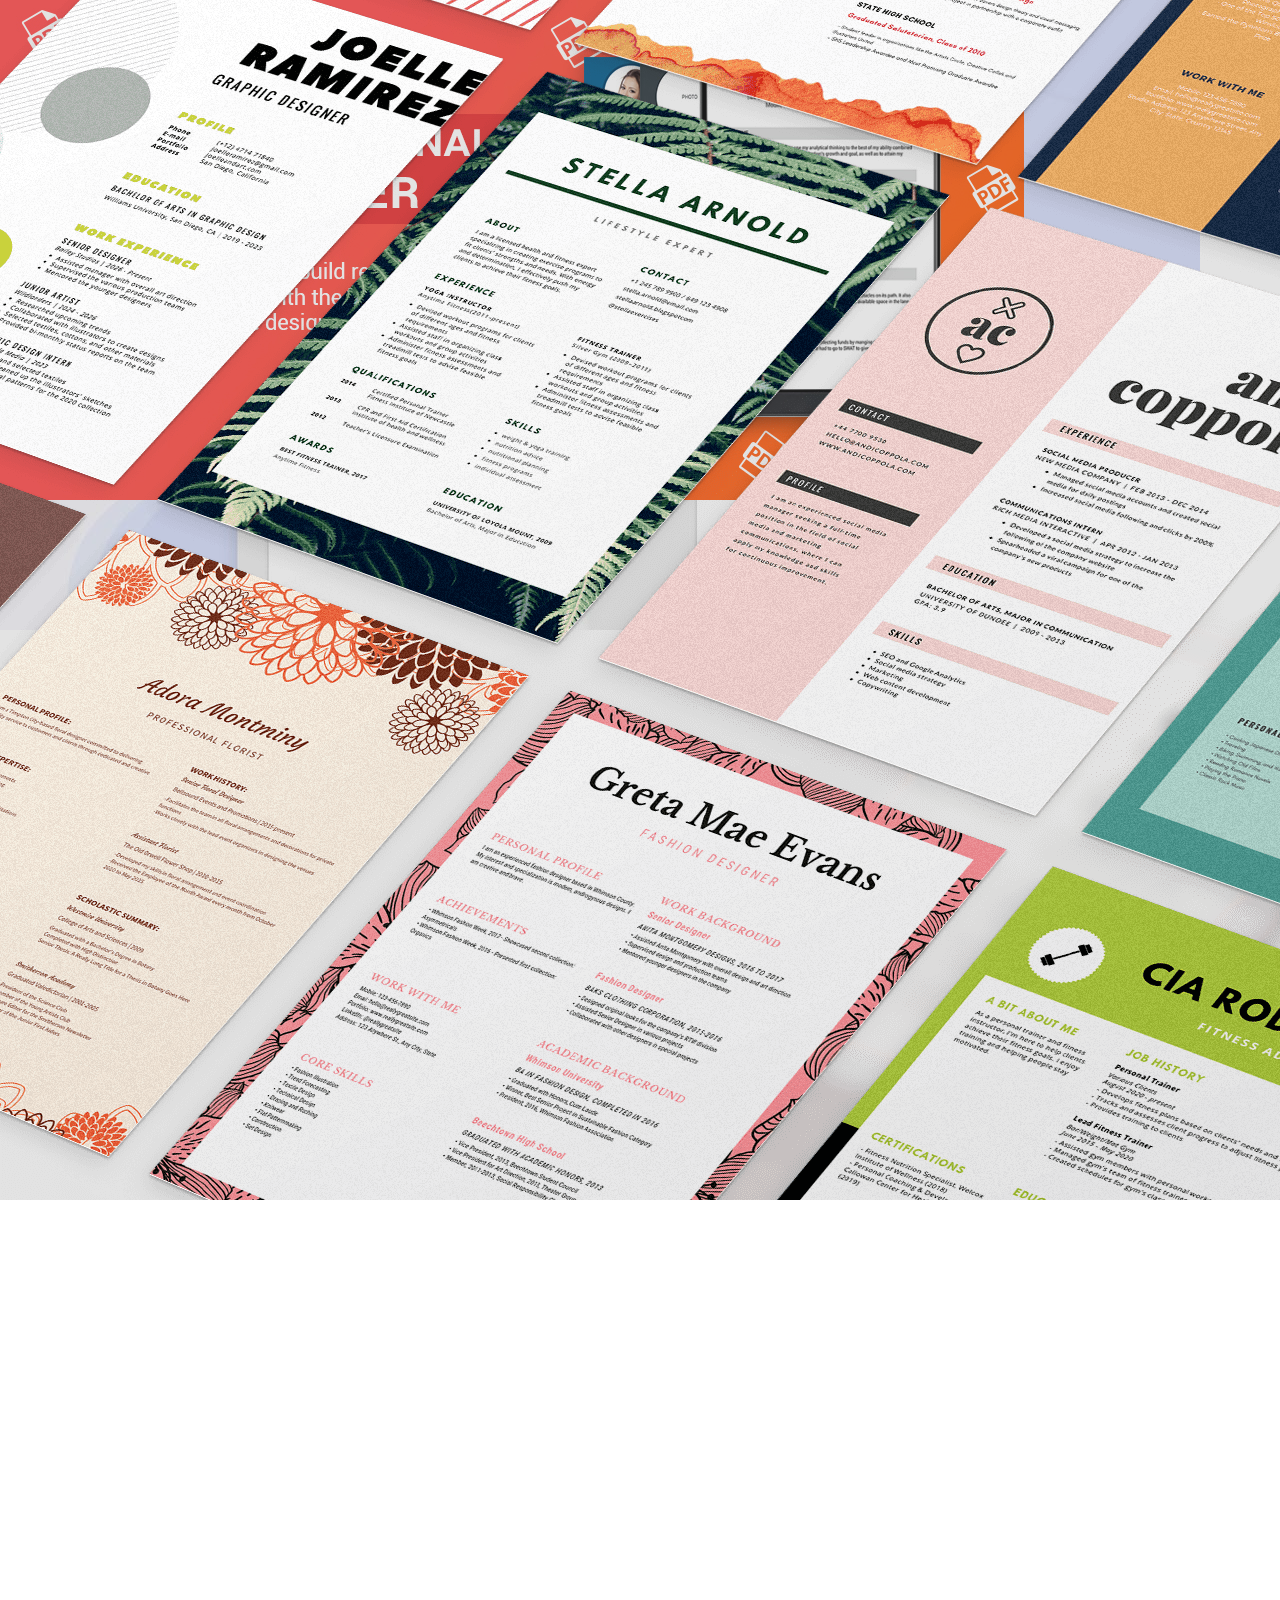
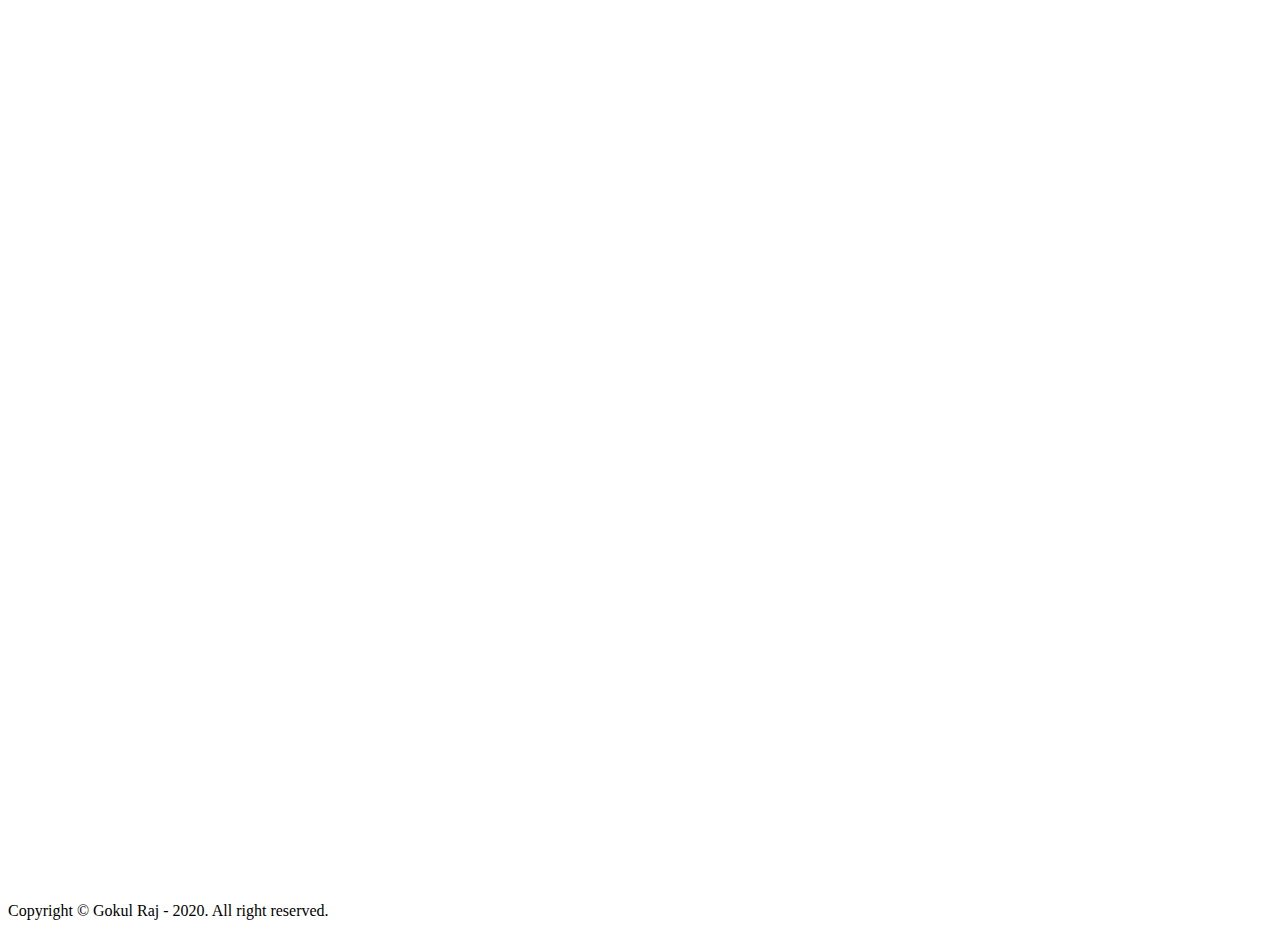
==== index.html @ e4b0aaa5 "SGRR Resume Builder" ====
<html>
	<head>
		<!-- Required meta tags -->
	    <meta charset="utf-8">
    	<meta name="viewport" content="width=device-width, initial-scale=1, shrink-to-fit=no">

		<link rel="stylesheet" href="https://cdn.jsdelivr.net/npm/bootstrap@4.5.3/dist/css/bootstrap.min.css" integrity="sha384-TX8t27EcRE3e/ihU7zmQxVncDAy5uIKz4rEkgIXeMed4M0jlfIDPvg6uqKI2xXr2" crossorigin="anonymous">

		<link href="https://maxcdn.bootstrapcdn.com/font-awesome/4.2.0/css/font-awesome.min.css" rel="stylesheet">

		<script src="https://code.jquery.com/jquery-3.5.1.slim.min.js" integrity="sha384-DfXdz2htPH0lsSSs5nCTpuj/zy4C+OGpamoFVy38MVBnE+IbbVYUew+OrCXaRkfj" crossorigin="anonymous"></script>
		
		<script src="https://cdn.jsdelivr.net/npm/bootstrap@4.5.3/dist/js/bootstrap.bundle.min.js" integrity="sha384-ho+j7jyWK8fNQe+A12Hb8AhRq26LrZ/JpcUGGOn+Y7RsweNrtN/tE3MoK7ZeZDyx" crossorigin="anonymous"></script>

		<link rel="icon" type="image/png" sizes="32x32" href="images/favicon-32x32.png">
		<title>Resume Builder</title>

		<link rel="stylesheet" type="text/css" href="css/style.css">
	</head>
	<body>

		<!-- NAV Bar -->
		<nav class="navbar navbar-expand-lg navbar-dark bg-dark">
		  <a class="navbar-brand" href="#">
		    <img src="images/resIcon.png" width="40" height="40" class="d-inline-block align-top" alt="" loading="lazy">
		    Resume Builder
		  </a>
		  <button class="navbar-toggler" type="button" data-toggle="collapse" data-target="#navbarNav" aria-controls="navbarNav" aria-expanded="false" aria-label="Toggle navigation">
		    <span class="navbar-toggler-icon"></span>
		  </button>
		  <div class="collapse navbar-collapse justify-content-end" id="navbarNav">
		    <ul class="navbar-nav">
		      <li class="nav-item active">
		        <a class="nav-link" href="index.html"><i class="fa fa-home"></i> Home <span class="sr-only">(current)</span></a>
		      </li>
		      <li class="nav-item">
		        <a class="nav-link" href="build.html"><i class="fa fa-file-text-o"></i> Build Resume</a>
		      </li>
		      <li class="nav-item">
		        <a class="nav-link" href="recents.html"><i class="fa fa-share"></i> Recents</a>
		      </li>
		      <li class="nav-item">
		        <a class="nav-link" href="contact.html"><i class="fa fa-envelope-o"></i> Contacts</a>
		      </li>
		    </ul>
		  </div>
		</nav>
		
		<!-- Carousal -->

		<div id="carouselExampleIndicators" class="carousel slide" data-ride="carousel" data-interval="3000">
		  <ol class="carousel-indicators">
		    <li data-target="#carouselExampleIndicators" data-slide-to="0" class="active"></li>
		    <li data-target="#carouselExampleIndicators" data-slide-to="1"></li>
		    <li data-target="#carouselExampleIndicators" data-slide-to="2"></li>
		  </ol>
		  <div class="carousel-inner">
		    <div class="carousel-item active">
		      <img src="images/c1.jpg" class="d-block w-100 img-fluid" alt="...">
		    </div>
		    <div class="carousel-item">
		      <img src="images/c2.jpg" class="d-block w-100 img-fluid" alt="...">
		    </div>
		    <div class="carousel-item">
		      <img src="images/c3.jpg" class="d-block w-100 img-fluid" alt="...">
		    </div>
		  </div>
		  <a class="carousel-control-prev" href="#carouselExampleIndicators" role="button" data-slide="prev">
		    <span class="carousel-control-prev-icon" aria-hidden="true"></span>
		    <span class="sr-only">Previous</span>
		  </a>
		  <a class="carousel-control-next" href="#carouselExampleIndicators" role="button" data-slide="next">
		    <span class="carousel-control-next-icon" aria-hidden="true"></span>
		    <span class="sr-only">Next</span>
		  </a>
		</div>

		<!-- Content -->
		<div class="container">
			&nbsp;
		</div>
		
		<!-- Footer -->

		<footer>
			<div class="container-fluid bg-dark">
		
	            <div class="row">
	   	            <div class="col-sm-11 text-white" style="margin-top: 20px">
	   					<p class="text-center"> Copyright © Gokul Raj - 2020. All right reserved. </p>
	   		        </div>
			    </div>
			</div>
		</footer> 
	</body>
</html>
---- css/style.css ----
/*Carousel css*/

.carousel .carousel-item {
  height: 500px;
}

.carousel-item img {
    position: absolute;
    object-fit:cover;
    top: 0;
    left: 0;
    min-height: 500px;
}

/*Footer css*/

.header-font {
  font-family: "Josefin Slab","Helvetica Neue",Helvetica,Arial,sans-serif;
  color: #fd1506;
}


.footer {
	background: #EDEFF1;
	height: 2.5rem;
	padding-bottom: 30px;
	position: absolute;
	width: 100%;
  bottom: 0;
	border-bottom: 1px solid #CCCCCC;
	border-top: 1px solid #DDDDDD;
}
.footer p {
	margin: 0;
}
.footer img {
	max-width: 100%;
}
.footer h3 {
	border-bottom: 1px solid #BAC1C8;
	color: #54697E;
	font-size: 18px;
	font-weight: 600;
	line-height: 27px;
	padding: 40px 0 10px;
	text-transform: uppercase;
}
.footer ul {
	font-size: 13px;
	list-style-type: none;
	margin-left: 0;
	padding-left: 0;
	margin-top: 15px;
	color: #7F8C8D;
}
.footer ul li a {
	padding: 0 0 5px 0;
	display: block;
}
.footer a {
	color: #78828D
}

/*Contacts CSS*/

font-family: 'Roboto', sans-serif;

body {
  background: #D9B280;
  font-family: "Roboto", sans-serif;
}

.container {
  background: #FFFFFF;
  width: 900px;
  height: 650px;
  margin: 5% auto;
  position: relative;
}
.container .map {
  width: 45%;
  float: left;
}
.container .contact-form {
  width: 53%;
  margin-left: 2%;
  float: left;
}
.container .contact-form .title {
  font-size: 2.5em;
  font-family: "Roboto", sans-serif;
  font-weight: 700;
  color: #242424;
  margin: 5% 8%;
}
.container .contact-form .subtitle {
  font-size: 1.2em;
  font-weight: 400;
  margin: 0 4% 5% 8%;
}
.container .contact-form input,
.container .contact-form textarea {
  width: 330px;
  padding: 3%;
  margin: 2% 8%;
  color: #242424;
  border: 1px solid #B7B7B7;
}
.container .contact-form input::placeholder,
.container .contact-form textarea::placeholder {
  color: #242424;
}
.container .contact-form .btn-send {
  background: #1B9CFC;
  width: 180px;
  height: 60px;
  color: #FFFFFF;
  font-weight: 700;
  margin: 2% 8%;
  border: none;
}

/*Resume build css*/
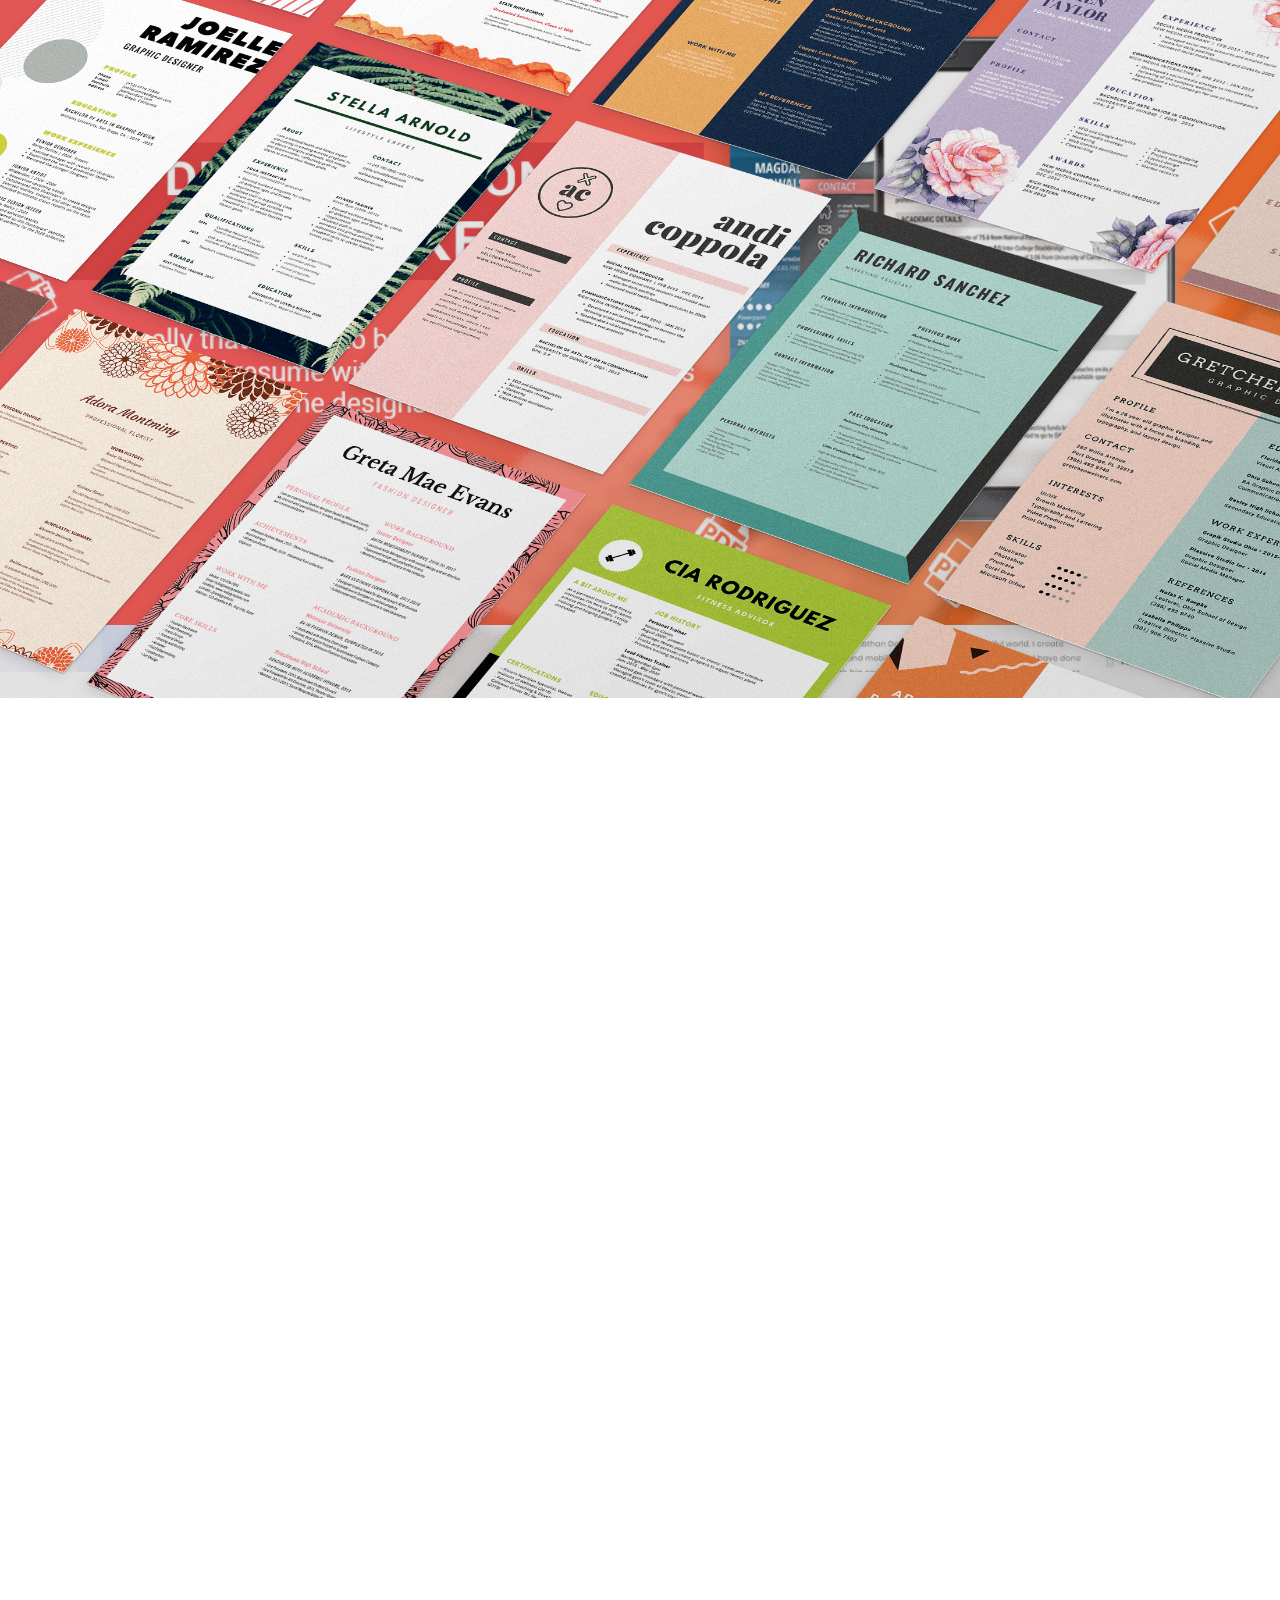
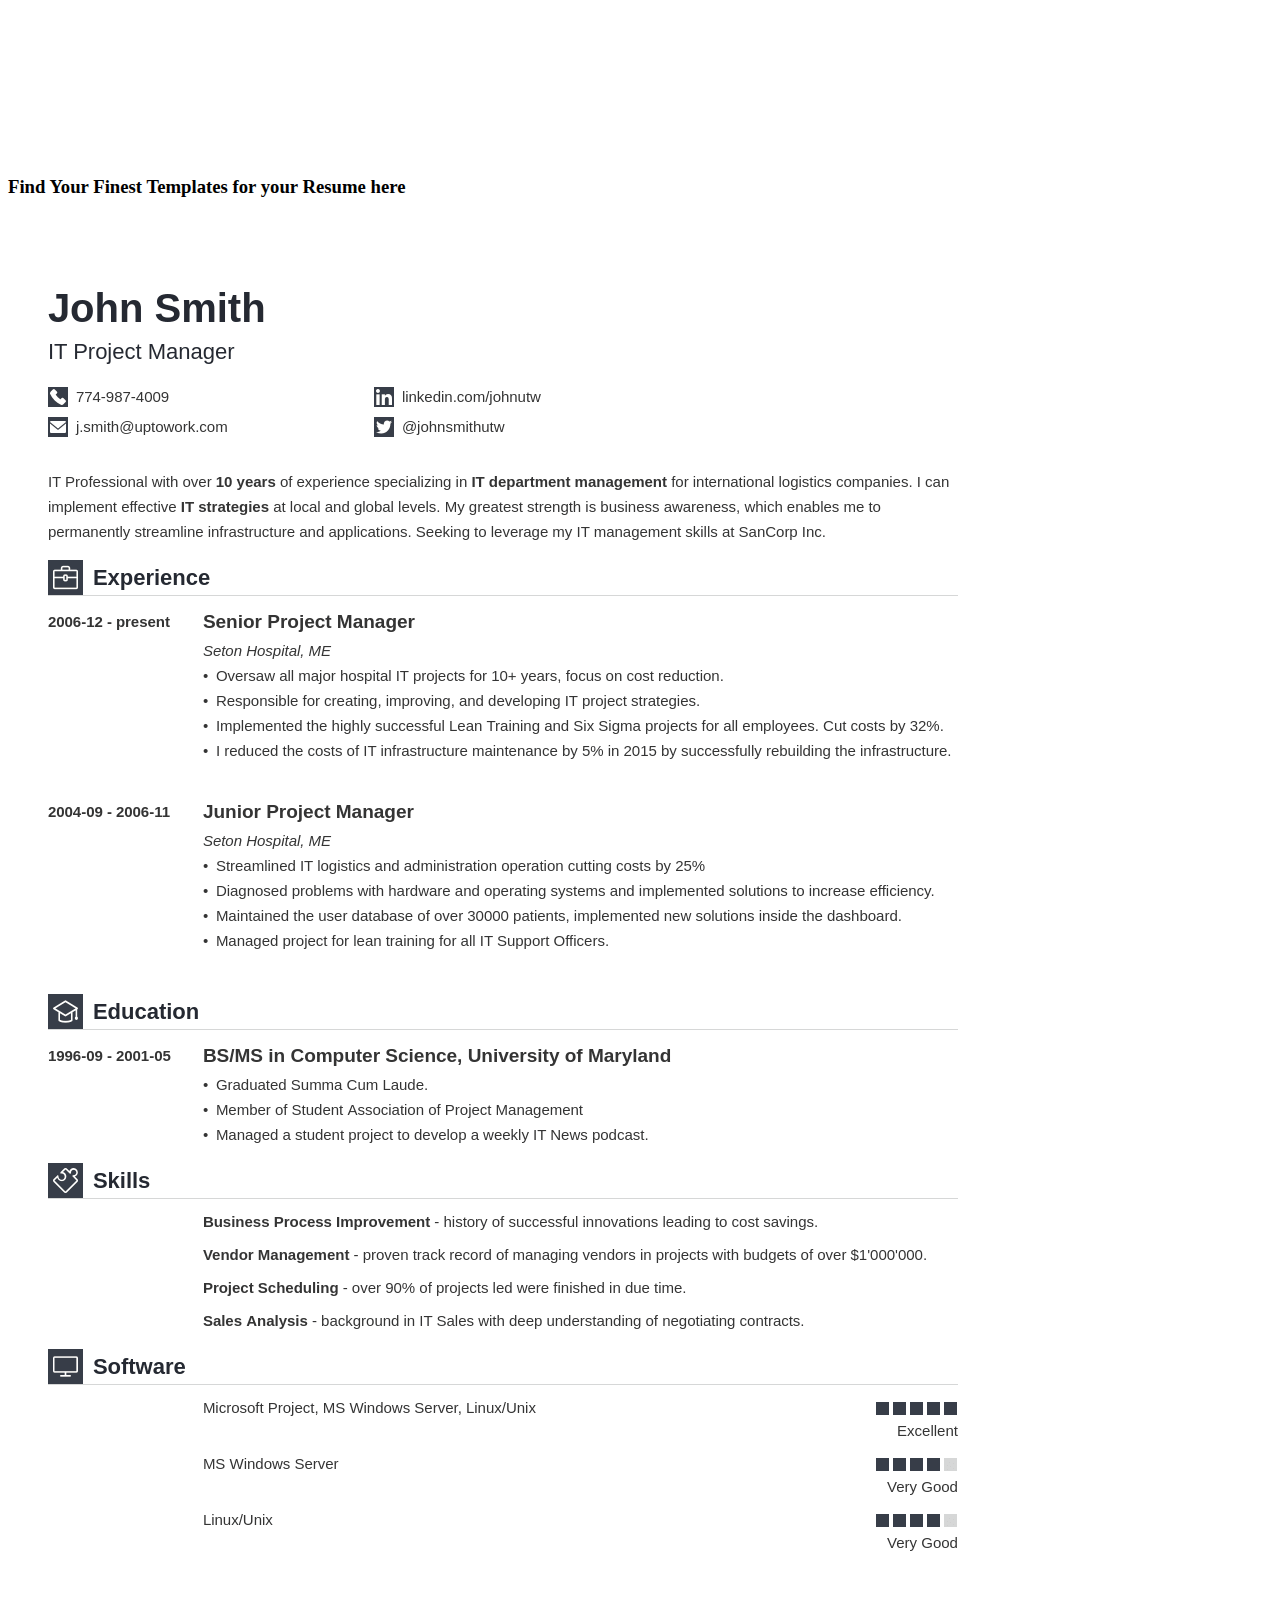
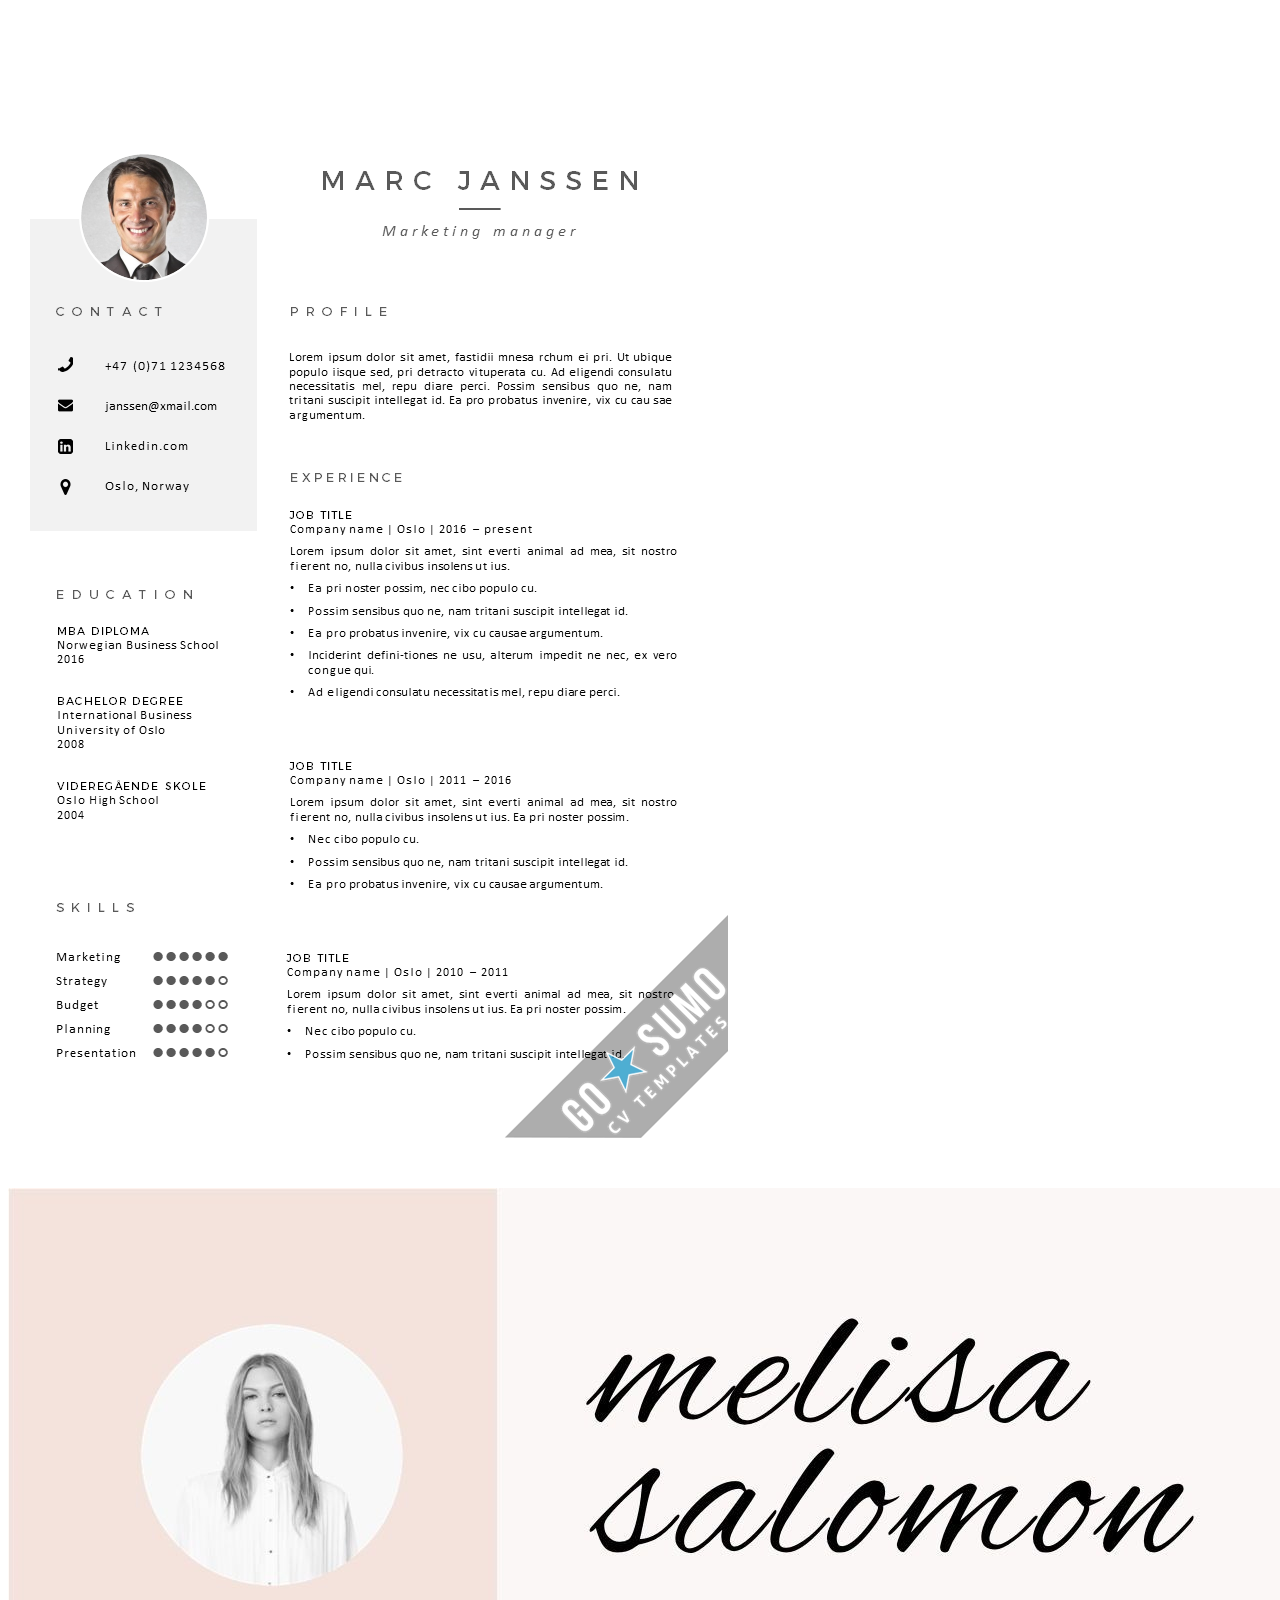
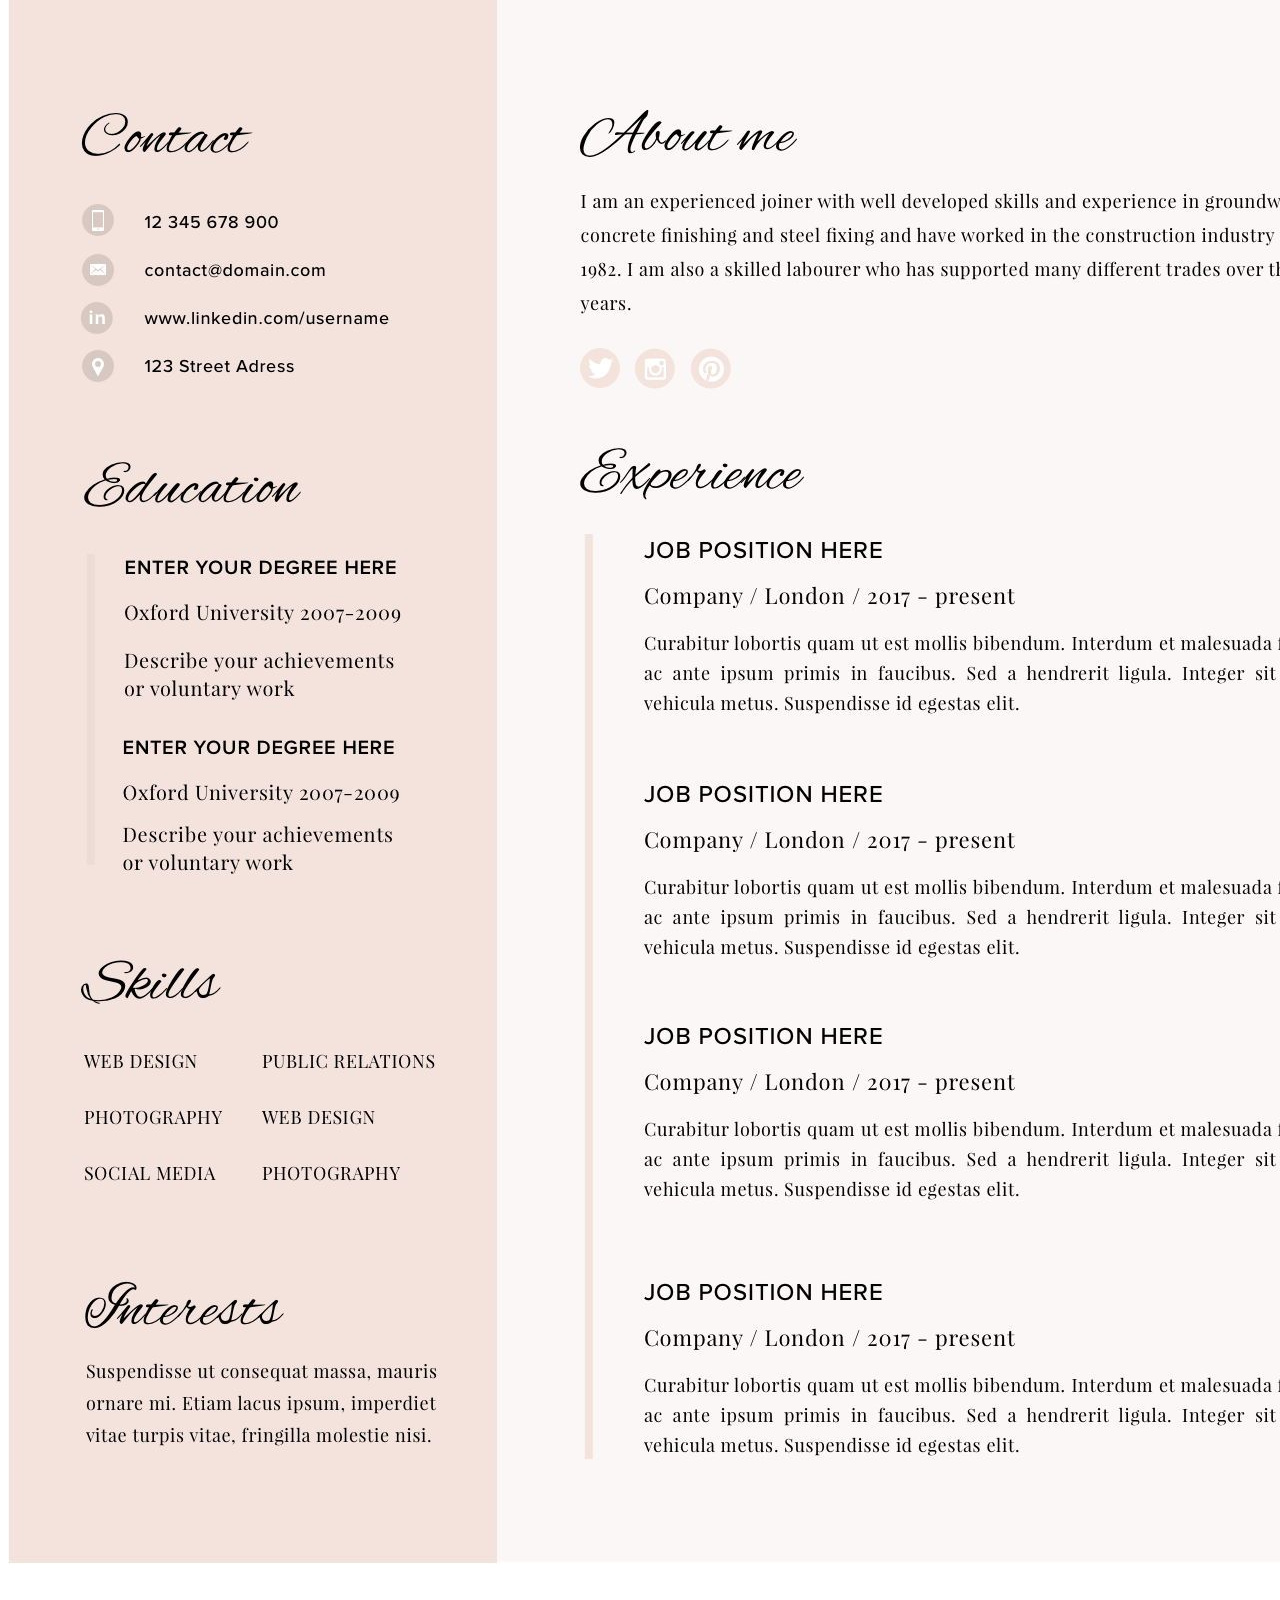
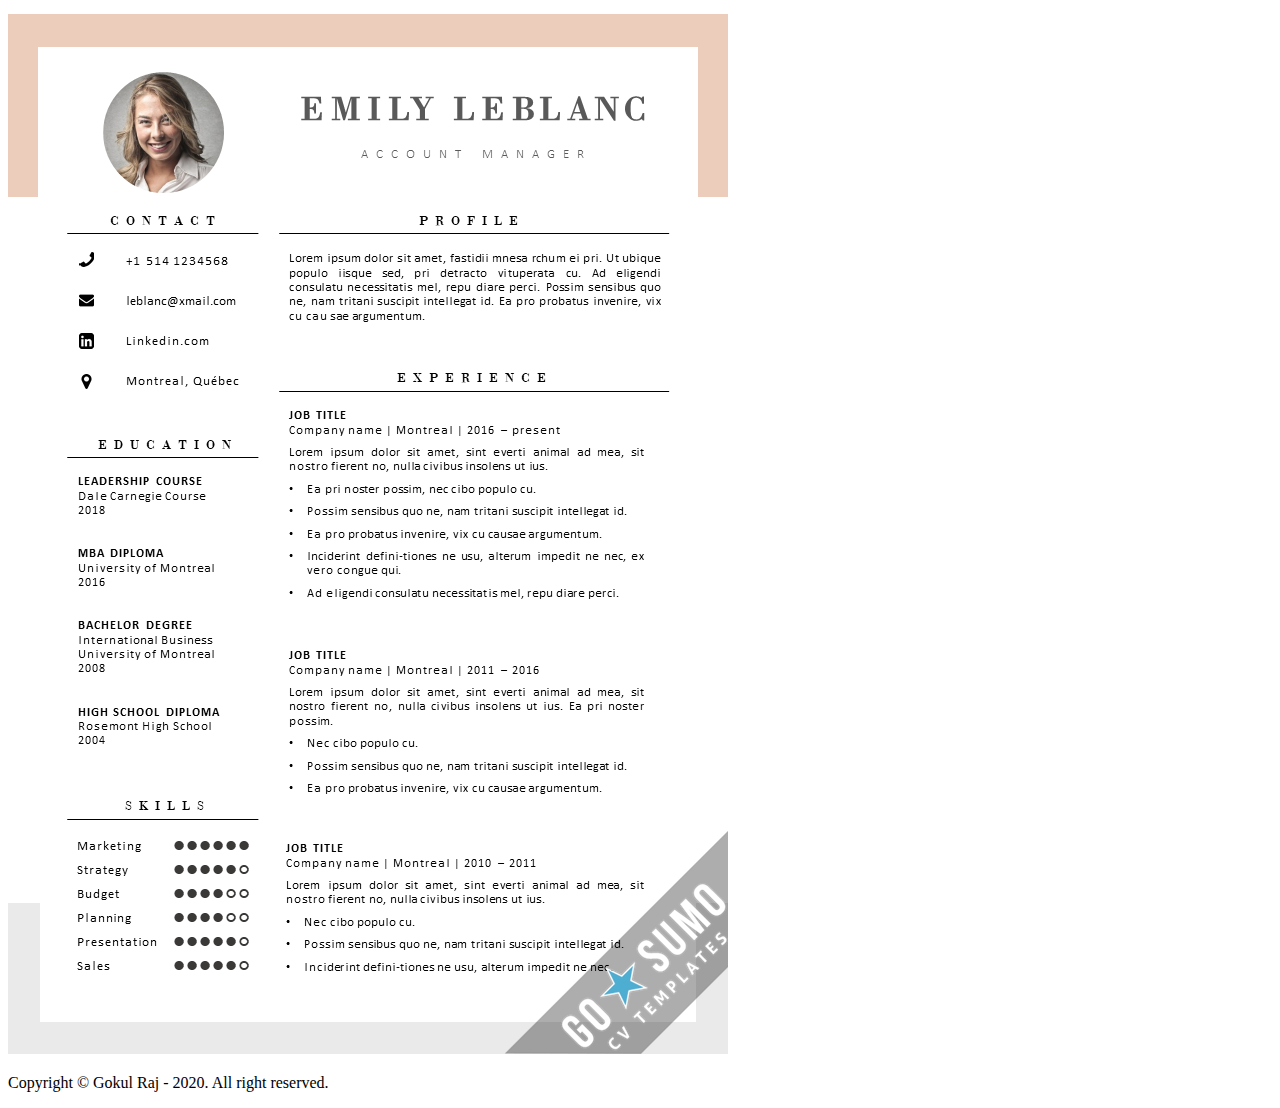
==== commit 7a88f4d9: "myWebsite" ====
--- a/index.html
+++ b/index.html
@@ -56,13 +56,13 @@
 		  </ol>
 		  <div class="carousel-inner">
 		    <div class="carousel-item active">
-		      <img src="images/c1.jpg" class="d-block w-100 img-fluid" alt="...">
+		      <img src="images/c1.jpg" class="d-block w-100 img-fluid responsive" alt="...">
 		    </div>
 		    <div class="carousel-item">
-		      <img src="images/c2.jpg" class="d-block w-100 img-fluid" alt="...">
+		      <img src="images/c2.jpg" class="d-block w-100 img-fluid responsive" alt="...">
 		    </div>
 		    <div class="carousel-item">
-		      <img src="images/c3.jpg" class="d-block w-100 img-fluid" alt="...">
+		      <img src="images/c3.jpg" class="d-block w-100 img-fluid responsive" alt="...">
 		    </div>
 		  </div>
 		  <a class="carousel-control-prev" href="#carouselExampleIndicators" role="button" data-slide="prev">
@@ -76,8 +76,38 @@
 		</div>
 
 		<!-- Content -->
-		<div class="container">
-			&nbsp;
+		<div class="container-fluid bg-light justify-content-start">
+			<div class="col-lg-12 home-card">
+				<h3> Find Your Finest Templates for your Resume here </h3>
+			</div>
+			<div class="col-lg-12">
+				<div class="row no-gutters">
+					<div class="col-lg-3 home-card">
+						<div class="card shadow p-3 mb-5 bg-white rounded" style="width: 18rem;">
+							<img class="card-img-top" src="images/home1.png" alt="Card image cap">
+						</div>
+					</div>
+
+					<div class="col-lg-3 home-card">
+						<div class="card shadow p-3 mb-5 bg-white rounded" style="width: 18rem;">
+							<img class="card-img-top" src="images/home2.png" alt="Card image cap">
+						</div>
+					</div>
+
+					<div class="col-lg-3 home-card">
+						<div class="card shadow p-3 mb-5 bg-white rounded" style="width: 18rem;">
+							<img class="card-img-top" src="images/home3.png" alt="Card image cap">
+						</div>
+					</div>
+
+					<div class="col-lg-3 home-card">
+						<div class="card shadow p-3 mb-5 bg-white rounded" style="width: 18rem;">
+							<img class="card-img-top" src="images/home4.png" alt="Card image cap">
+						</div>
+					</div>					
+
+				</div>
+			</div>
 		</div>
 		
 		<!-- Footer -->
--- a/css/style.css
+++ b/css/style.css
@@ -12,6 +12,14 @@
     min-height: 500px;
 }
 
+.responsive {
+  width: 100%;
+  height: auto;
+}
+
+.home-card{
+  margin-top: 50px;
+}
 /*Footer css*/
 
 .header-font {
@@ -21,44 +29,12 @@
 
 
 .footer {
-	background: #EDEFF1;
-	height: 2.5rem;
-	padding-bottom: 30px;
-	position: absolute;
-	width: 100%;
-  bottom: 0;
-	border-bottom: 1px solid #CCCCCC;
-	border-top: 1px solid #DDDDDD;
-}
-.footer p {
-	margin: 0;
-}
-.footer img {
-	max-width: 100%;
-}
-.footer h3 {
-	border-bottom: 1px solid #BAC1C8;
-	color: #54697E;
-	font-size: 18px;
-	font-weight: 600;
-	line-height: 27px;
-	padding: 40px 0 10px;
-	text-transform: uppercase;
-}
-.footer ul {
-	font-size: 13px;
-	list-style-type: none;
-	margin-left: 0;
-	padding-left: 0;
-	margin-top: 15px;
-	color: #7F8C8D;
-}
-.footer ul li a {
-	padding: 0 0 5px 0;
-	display: block;
-}
-.footer a {
-	color: #78828D
+   position: fixed; 
+   padding: 10px 10px 0px 10px; 
+   bottom:0;
+   width:100%;
+   height:60px;   /* Height of the footer */
+   background:#6cf;
 }
 
 /*Contacts CSS*/
